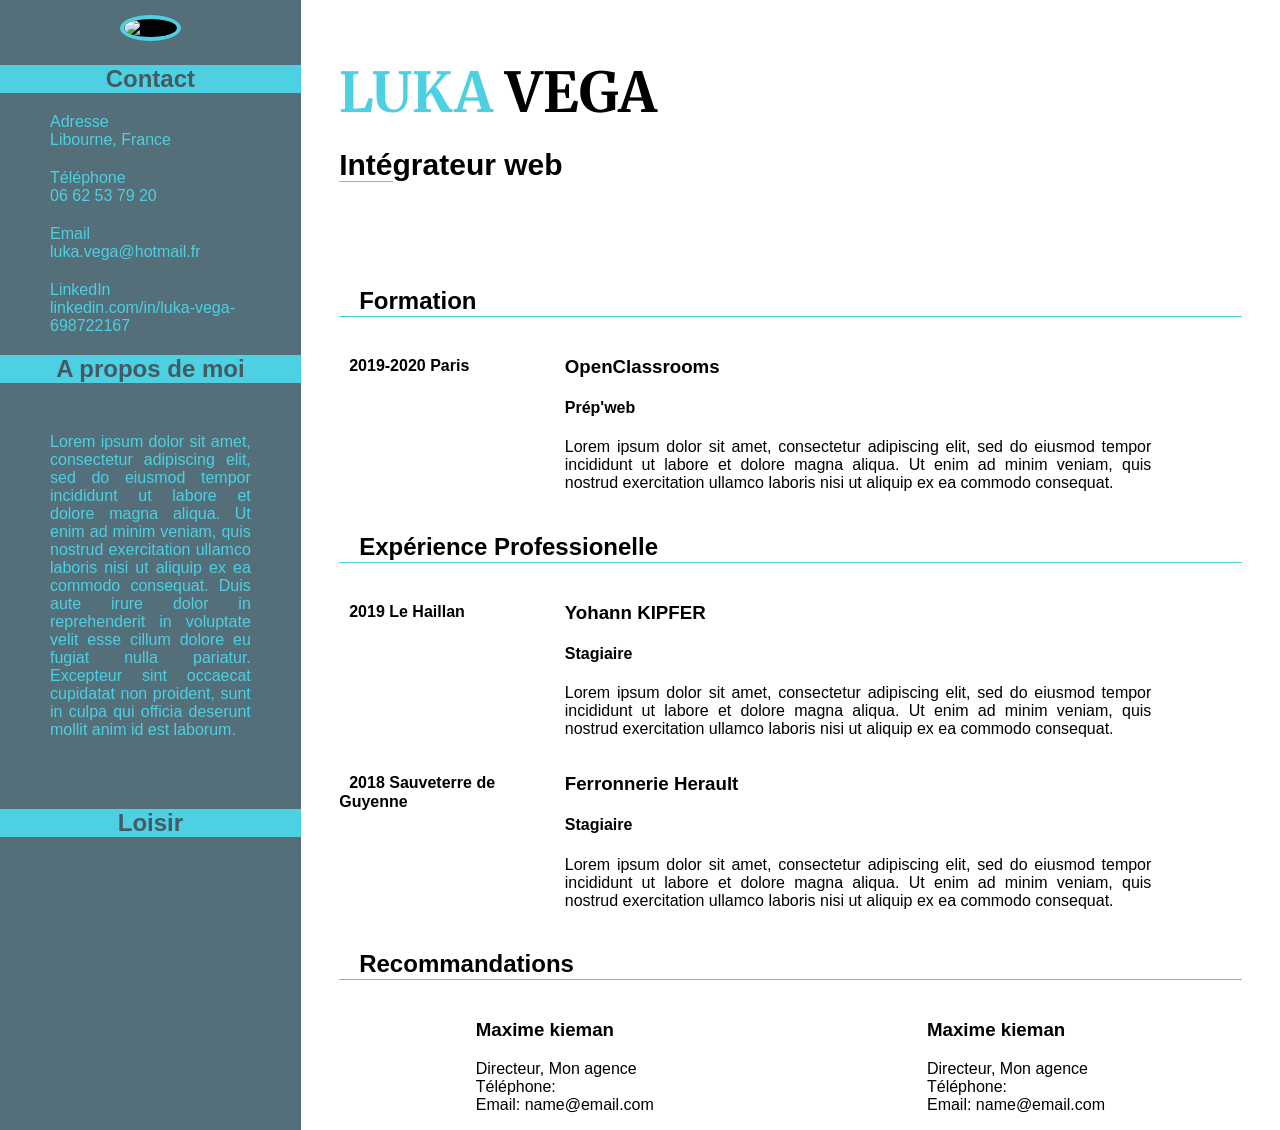
==== index.html @ 1a3b4fde "commit final10000" ====
<!DOCTYPE html>
<html>
	<head>
		<meta charset="utf-8">
		<title>Luka Vega CV</title>
		<link rel="stylesheet" href="style.css">
		<script src="https://kit.fontawesome.com/4856842eb2.js" crossorigin="anonymous"></script>
		<link href="https://fonts.googleapis.com/css?family=Merriweather&display=swap" rel="stylesheet">
		<meta name="viewport" content="width=device-width, initial-scale=1">



	</head>
	<body>
		<main>
		<section class="gauche">
			<figure id="image"><img src="Vega.jpg" alt="Véga" ></figure>
			<aside id="contact">
				<h2>Contact</h2>
				<p>Adresse<br>Libourne, France</p>
				<p>Téléphone<br>06 62 53 79 20</p>
				<p>Email<br>luka.vega@hotmail.fr</p>
				<p>LinkedIn<br>linkedin.com/in/luka-vega-698722167</p>

		    </aside>
		    <aside>
		    	<h2>A propos de moi</h2>
		    	<p>Lorem ipsum dolor sit amet, consectetur adipiscing elit, sed do eiusmod tempor incididunt ut labore et dolore magna aliqua. Ut enim ad minim veniam, quis nostrud exercitation ullamco laboris nisi ut aliquip ex ea commodo consequat. Duis aute irure dolor in reprehenderit in voluptate velit esse cillum dolore eu fugiat nulla pariatur. Excepteur sint occaecat cupidatat non proident, sunt in culpa qui officia deserunt mollit anim id est laborum.</p>
			</aside>
			<aside id="loisir">
				<h2>Loisir</h2>
				<div id="icon">
					<i class="fas fa-atom fa-4x"></i>
					<i class="fas fa-desktop fa-4x"></i>
					<i class="fas fa-gamepad fa-4x"></i>
				</div>

			</aside>



			
		</section>

		<section class="droite">
			<header class="hdroite">
				<h1><span class="h1color">LUKA</span> VEGA</h1>
				<h2><span class="h2border">Inté</span>grateur web</h2>
			</header>
			<div class="borderh2"><article id="form">
				<header>
					<h2><i class="fas fa-graduation-cap"></i>Formation</h2>
				</header>
				<div class="formation">
					<div class="date"><p><i class="far fa-dot-circle"></i>2019-2020 Paris</p></div>
					<div class="format"><h3>OpenClassrooms</h3>
					<h4>Prép'web</h4>
					<p>Lorem ipsum dolor sit amet, consectetur adipiscing elit, sed do eiusmod tempor incididunt ut labore et dolore magna aliqua. Ut enim ad minim veniam, quis nostrud exercitation ullamco laboris nisi ut aliquip ex ea commodo consequat.</p>
					</div>
				</div>
					
			</article>
			<article id="exp">
				<header>
					<h2><i class="fas fa-briefcase"></i>Expérience Professionelle</h2>
				</header>
				<div class="pro">
					<div class="pro1"><p><i class="far fa-dot-circle"></i>2019 Le Haillan</p></div>
					<div class="prof"><h3>Yohann KIPFER</h3>
					<h4>Stagiaire</h4>
					<p>Lorem ipsum dolor sit amet, consectetur adipiscing elit, sed do eiusmod tempor incididunt ut labore et dolore magna aliqua. Ut enim ad minim veniam, quis nostrud exercitation ullamco laboris nisi ut aliquip ex ea commodo consequat.</p>
					</div>
				</div>
				<div class="pro">
					<div class="pro1"><p><i class="far fa-dot-circle"></i>2018 Sauveterre de Guyenne</p></div>
					<div class="prof"><h3>Ferronnerie Herault</h3>
					<h4>Stagiaire</h4>
					<p>Lorem ipsum dolor sit amet, consectetur adipiscing elit, sed do eiusmod tempor incididunt ut labore et dolore magna aliqua. Ut enim ad minim veniam, quis nostrud exercitation ullamco laboris nisi ut aliquip ex ea commodo consequat.</p>
					</div>
				</div>
			</article>
			<article id="recom">
				<header>
					<h2><i class="fas fa-pencil-alt"></i>Recommandations</h2>
				</header>
				<div class="recom0">
				<div class="recom1">
					<h3>Maxime kieman</h3>
					<p>Directeur, Mon agence<br>Téléphone:<br>Email: name@email.com</p>
				</div>
				<div class="recom2">
					<h3>Maxime kieman</h3>
					<p>Directeur, Mon agence<br>Téléphone:<br>Email: name@email.com</p>
				</div>
			</div>
			</article>
		</div>
		</section>

	</main>
	</body>
</html>
---- style.css ----
@font-face
{ 
	font-family: 'MyWebFont';
	src: url('WebFont.eot');
	src: url('WebFont.eot?iefix') format('eot'),
	     url('WebFont.woff') format('woff'),
	     url('WebFont.ttf') format('truetype'),
	     url('WebFont.svg#webfont') format('svg');
}


/* partie gauche */

body
{
	width: 100vw;
	height: 100vh;
    margin: 0;
    overflow-x: hidden;
}

main
{
	width: 100%;
	display: flex;
}
.gauche
{
	width: 25%;
	height: auto;
	background-color: #546E7A;
	font-family: WebFont, sans-serif, Arial;

}

.gauche h2
{
	background-color: #4DD0E1;
	text-align: center;
	color: #455A64;
}

.gauche p
{
	margin: 50px 50px 50px 50px;
	text-align: justify;
	color: #4DD0E1;

}

#contact p
{
	margin: 20px 50px 20px 50px;
}

#image
{
	text-align: center;
	margin: auto;
}

img
{
	border: 4px solid #4DD0E1;
	border-radius: 100%;
	width: 60%;
	overflow: hidden;
	background-color: black;
	margin: auto;
	margin-top: 5%;
}

.fas
{
	color: #4DD0E1;
	padding-left: 20px;
}


#loisir
{
	display: flex;
	flex-direction: column;

}
#icon
{
	margin: auto;
}


/*partie droite*/

.droite
{
	width: 75%;
	margin-left: 3%;
	margin-top: 1%;
	margin-right: 3%;
	font-family: WebFont, sans-serif, Arial;


}

.droite .fas
{
	font-size: 30px;
	margin-right: 20px;
	margin-bottom: 10px;
	padding-left: 0px;
}

.hdroite h1
{
	font-size: 55px;
	font-family: Merriweather, Arial, sans-serif;
}

.h2border
{
	border-bottom: 1.5px solid #4DD0E1;
}

.hdroite h2
{
	font-size: 30px;
	margin-top: -25px;
	margin-bottom: 100px;
}

h1 .h1color
{
	color: #4DD0E1;
}

.formation, .pro
{
	display: flex;
	width: 100%;

}

.date, .pro1
{
	width: 25%;
	font-weight: bold;
}

.format, .prof
{
	width: 65%;
}

#form
{
	margin-top: 50px;
}


.format
{
	text-align: justify; 
}

.prof
{
	text-align: justify;
}



.far
{
	color: #4DD0E1;
	margin-right: 10px;
	font-size: 20px;
}

.droite .borderh2 h2
{
	border-bottom: 1.5px solid #4DD0E1;
}

#exp .pro
{
	display: flex;
}

.recom0
{
	display: flex;
	justify-content: space-around;
}




/* media queries */


@media screen and (max-width: 980px)
{
	main
	{
		flex-direction: column;
	}
	.gauche, .droite
	{
		width: 100%;
	}

	#contact p
	{
		text-align: center;
	}

	#image
	{
		width: 27%;
	}

	.droite header
	{
		text-align: center;
		margin: auto;
	}

	.droite
	{
		margin: 1%;
	}

	.droite p
	{
		font-size: 18px;
	}

	img
	{
		width: 100%;
	}


}


@media screen and (max-width: 670px)
{
	.formation, .pro, .recom0
	{
		flex-direction: column;
		align-items: center;
	}

	.droite p, h3, h4
	{
		font-size: 22px;
		text-align: center;
	}



}


@media screen and (max-width: 340px)
{

}
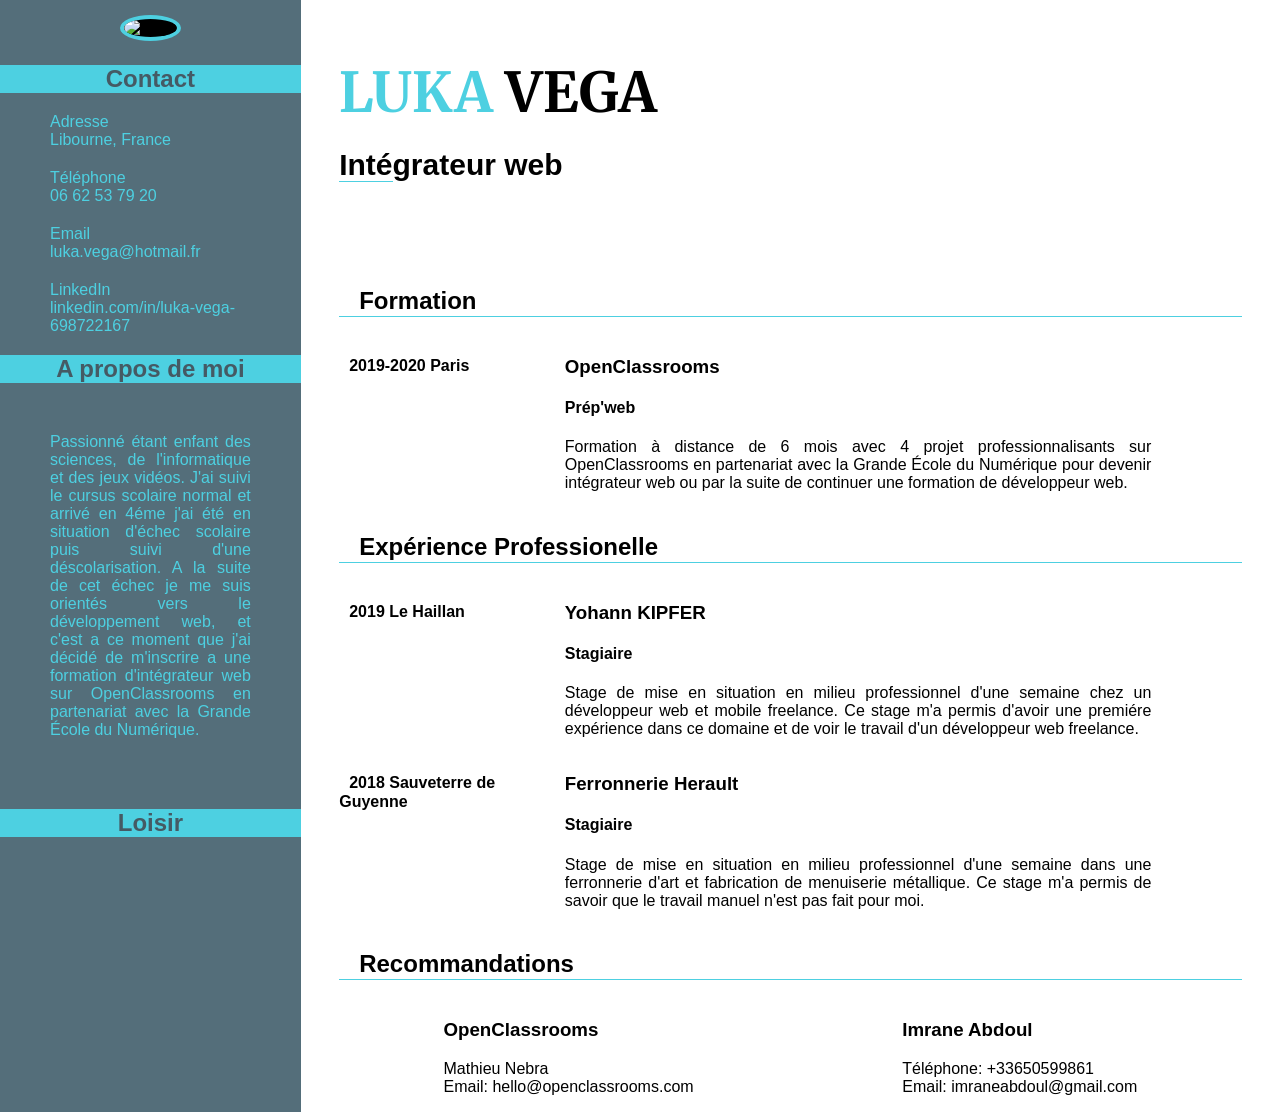
==== commit 9025a022: "commit finalX" ====
--- a/index.html
+++ b/index.html
@@ -13,21 +13,21 @@
 	</head>
 	<body>
 		<main>
-		<section class="gauche">
+		<aside class="gauche">
 			<figure id="image"><img src="Vega.jpg" alt="Véga" ></figure>
-			<aside id="contact">
+			<section id="contact">
 				<h2>Contact</h2>
 				<p>Adresse<br>Libourne, France</p>
 				<p>Téléphone<br>06 62 53 79 20</p>
 				<p>Email<br>luka.vega@hotmail.fr</p>
 				<p>LinkedIn<br>linkedin.com/in/luka-vega-698722167</p>
 
-		    </aside>
-		    <aside>
+		    </section>
+		    <section id="aprop">
 		    	<h2>A propos de moi</h2>
-		    	<p>Lorem ipsum dolor sit amet, consectetur adipiscing elit, sed do eiusmod tempor incididunt ut labore et dolore magna aliqua. Ut enim ad minim veniam, quis nostrud exercitation ullamco laboris nisi ut aliquip ex ea commodo consequat. Duis aute irure dolor in reprehenderit in voluptate velit esse cillum dolore eu fugiat nulla pariatur. Excepteur sint occaecat cupidatat non proident, sunt in culpa qui officia deserunt mollit anim id est laborum.</p>
-			</aside>
-			<aside id="loisir">
+		    	<p>Passionné étant enfant des sciences, de l'informatique et des jeux vidéos. J'ai suivi le cursus scolaire normal et arrivé en 4éme j'ai été en situation d'échec scolaire puis suivi d'une  déscolarisation. A la suite de cet échec je me suis orientés vers le développement web, et c'est a ce moment que j'ai décidé de m'inscrire a une formation d'intégrateur web sur OpenClassrooms en partenariat avec la Grande École du Numérique. </p>
+			</section>
+			<section id="loisir">
 				<h2>Loisir</h2>
 				<div id="icon">
 					<i class="fas fa-atom fa-4x"></i>
@@ -35,63 +35,69 @@
 					<i class="fas fa-gamepad fa-4x"></i>
 				</div>
 
-			</aside>
+			</section>
 
-
-
-			
-		</section>
+		</aside>
 
 		<section class="droite">
 			<header class="hdroite">
 				<h1><span class="h1color">LUKA</span> VEGA</h1>
 				<h2><span class="h2border">Inté</span>grateur web</h2>
 			</header>
-			<div class="borderh2"><article id="form">
-				<header>
+			<article id="form">
+				<div>
 					<h2><i class="fas fa-graduation-cap"></i>Formation</h2>
-				</header>
+				</div>
 				<div class="formation">
-					<div class="date"><p><i class="far fa-dot-circle"></i>2019-2020 Paris</p></div>
-					<div class="format"><h3>OpenClassrooms</h3>
-					<h4>Prép'web</h4>
-					<p>Lorem ipsum dolor sit amet, consectetur adipiscing elit, sed do eiusmod tempor incididunt ut labore et dolore magna aliqua. Ut enim ad minim veniam, quis nostrud exercitation ullamco laboris nisi ut aliquip ex ea commodo consequat.</p>
+					<div class="date">
+						<p><i class="far fa-dot-circle"></i>2019-2020 Paris</p>
+					</div>
+					<div class="format">
+						<h3>OpenClassrooms</h3>
+						<h4>Prép'web</h4>
+						<p>Formation à distance de 6 mois avec 4 projet professionnalisants sur OpenClassrooms en partenariat avec la Grande École du Numérique pour devenir intégrateur web ou par la suite de continuer une formation de développeur web.</p>
 					</div>
 				</div>
 					
 			</article>
 			<article id="exp">
-				<header>
+				<div>
 					<h2><i class="fas fa-briefcase"></i>Expérience Professionelle</h2>
-				</header>
+				</div>
 				<div class="pro">
-					<div class="pro1"><p><i class="far fa-dot-circle"></i>2019 Le Haillan</p></div>
-					<div class="prof"><h3>Yohann KIPFER</h3>
-					<h4>Stagiaire</h4>
-					<p>Lorem ipsum dolor sit amet, consectetur adipiscing elit, sed do eiusmod tempor incididunt ut labore et dolore magna aliqua. Ut enim ad minim veniam, quis nostrud exercitation ullamco laboris nisi ut aliquip ex ea commodo consequat.</p>
+					<div class="pro1">
+						<p><i class="far fa-dot-circle"></i>2019 Le Haillan</p>
+					</div>
+					<div class="prof">
+						<h3>Yohann KIPFER</h3>
+						<h4>Stagiaire</h4>
+						<p>Stage de mise en situation en milieu professionnel d'une semaine chez un développeur web et mobile freelance. Ce stage m'a permis d'avoir une premiére expérience dans ce domaine et de voir le travail d'un développeur web freelance.</p>
 					</div>
 				</div>
 				<div class="pro">
-					<div class="pro1"><p><i class="far fa-dot-circle"></i>2018 Sauveterre de Guyenne</p></div>
-					<div class="prof"><h3>Ferronnerie Herault</h3>
-					<h4>Stagiaire</h4>
-					<p>Lorem ipsum dolor sit amet, consectetur adipiscing elit, sed do eiusmod tempor incididunt ut labore et dolore magna aliqua. Ut enim ad minim veniam, quis nostrud exercitation ullamco laboris nisi ut aliquip ex ea commodo consequat.</p>
+					<div class="pro1">
+						<p><i class="far fa-dot-circle"></i>2018 Sauveterre de Guyenne</p>
+					</div>
+					<div class="prof">
+						<h3>Ferronnerie Herault</h3>
+						<h4>Stagiaire</h4>
+						<p>Stage de mise en situation en milieu professionnel d'une semaine dans une ferronnerie d'art et fabrication de menuiserie métallique. Ce stage m'a permis de savoir que le travail manuel n'est pas fait pour moi.</p>
 					</div>
 				</div>
 			</article>
 			<article id="recom">
-				<header>
+				<div>
 					<h2><i class="fas fa-pencil-alt"></i>Recommandations</h2>
-				</header>
+				</div>
 				<div class="recom0">
-				<div class="recom1">
-					<h3>Maxime kieman</h3>
-					<p>Directeur, Mon agence<br>Téléphone:<br>Email: name@email.com</p>
-				</div>
-				<div class="recom2">
-					<h3>Maxime kieman</h3>
-					<p>Directeur, Mon agence<br>Téléphone:<br>Email: name@email.com</p>
-				</div>
+					<div class="recom1">
+						<h3>OpenClassrooms</h3>
+						<p>Mathieu Nebra<br>Email: hello@openclassrooms.com</p>
+					</div>
+					<div class="recom2">
+						<h3>Imrane Abdoul</h3>
+						<p>Téléphone: +33650599861<br>Email: imraneabdoul@gmail.com</p>
+					</div>
 			</div>
 			</article>
 		</div>
--- a/style.css
+++ b/style.css
@@ -59,6 +59,7 @@
 	margin: auto;
 }
 
+
 img
 {
 	border: 4px solid #4DD0E1;
@@ -176,7 +177,7 @@
 	font-size: 20px;
 }
 
-.droite .borderh2 h2
+.droite article h2
 {
 	border-bottom: 1.5px solid #4DD0E1;
 }
@@ -258,6 +259,10 @@
 		text-align: center;
 	}
 
+	.pro1
+	{
+		width: 90%;
+	}
 
 
 }
@@ -265,23 +270,26 @@
 
 @media screen and (max-width: 340px)
 {
-
-}
-
-
-
-
-
-
-
-
-
-
-
-
-
-
-
-
-
-
+	h1
+	{
+		font-size: 50px;
+	}
+}
+
+
+
+
+
+
+
+
+
+
+
+
+
+
+
+
+
+
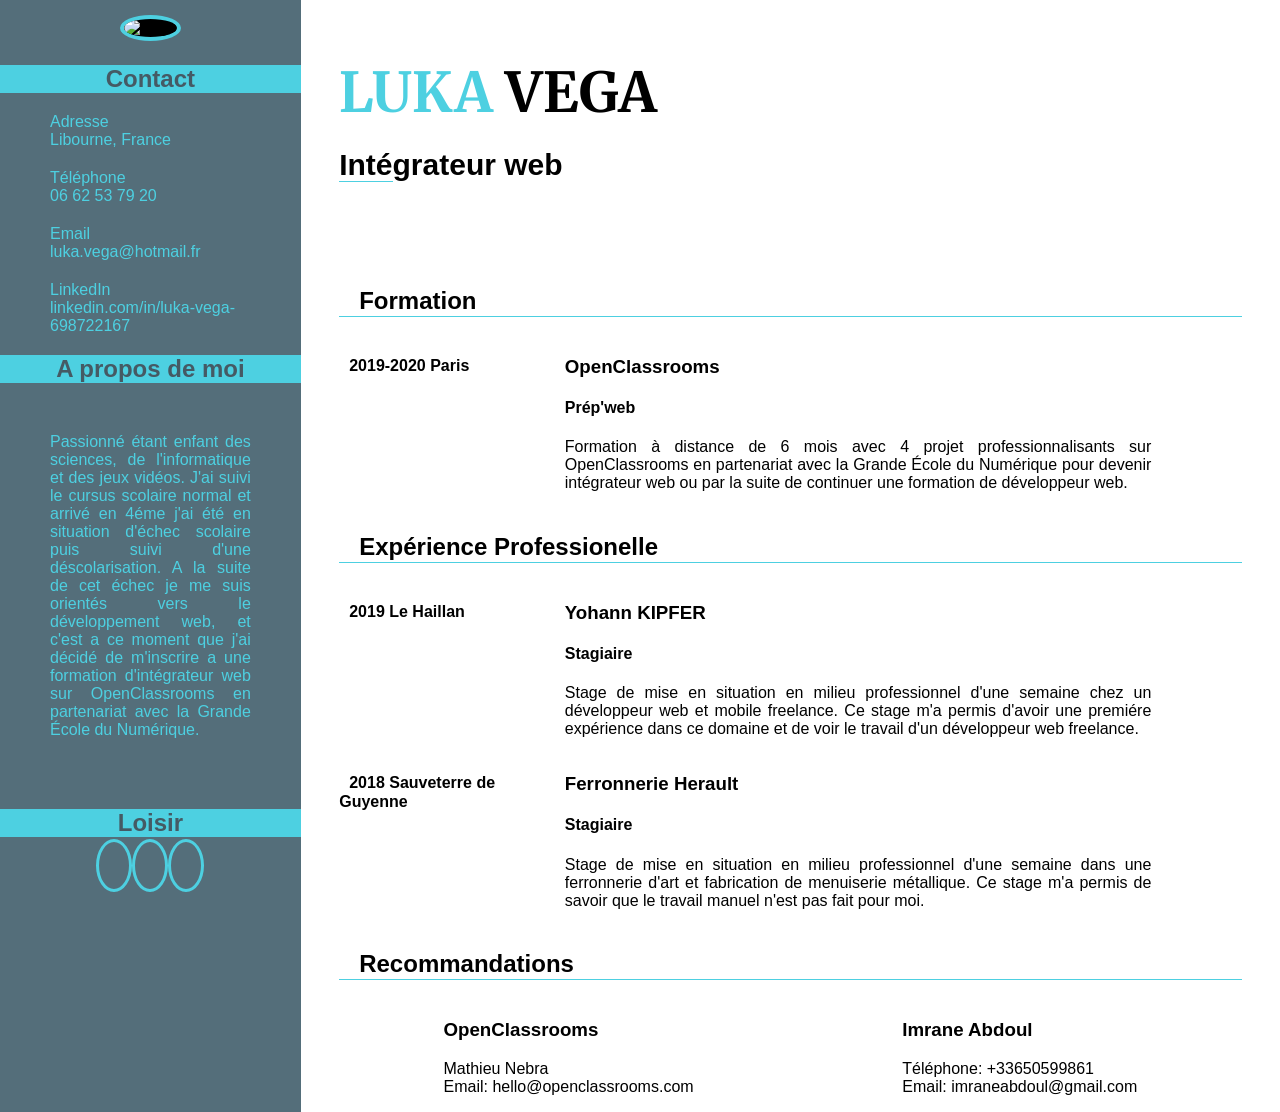
==== commit df702a28: "commit final9" ====
--- a/index.html
+++ b/index.html
@@ -1,5 +1,5 @@
 <!DOCTYPE html>
-<html>
+<html lang="fr">
 	<head>
 		<meta charset="utf-8">
 		<title>Luka Vega CV</title>
@@ -30,9 +30,9 @@
 			<section id="loisir">
 				<h2>Loisir</h2>
 				<div id="icon">
-					<i class="fas fa-atom fa-4x"></i>
-					<i class="fas fa-desktop fa-4x"></i>
-					<i class="fas fa-gamepad fa-4x"></i>
+					<i class="fas fa-atom fa-3x"></i>
+					<i class="fas fa-desktop fa-3x"></i>
+					<i class="fas fa-gamepad fa-3x"></i>
 				</div>
 
 			</section>
@@ -100,7 +100,6 @@
 					</div>
 			</div>
 			</article>
-		</div>
 		</section>
 
 	</main>
--- a/style.css
+++ b/style.css
@@ -71,10 +71,14 @@
 	margin-top: 5%;
 }
 
-.fas
-{
-	color: #4DD0E1;
-	padding-left: 20px;
+.gauche .fas
+{
+	color: #4DD0E1;
+	padding-left: auto;
+	border: 3px solid ;
+	border-radius: 50%;
+	padding: 15px;
+
 }
 
 
@@ -109,6 +113,7 @@
 	margin-right: 20px;
 	margin-bottom: 10px;
 	padding-left: 0px;
+	color: #4DD0E1;
 }
 
 .hdroite h1
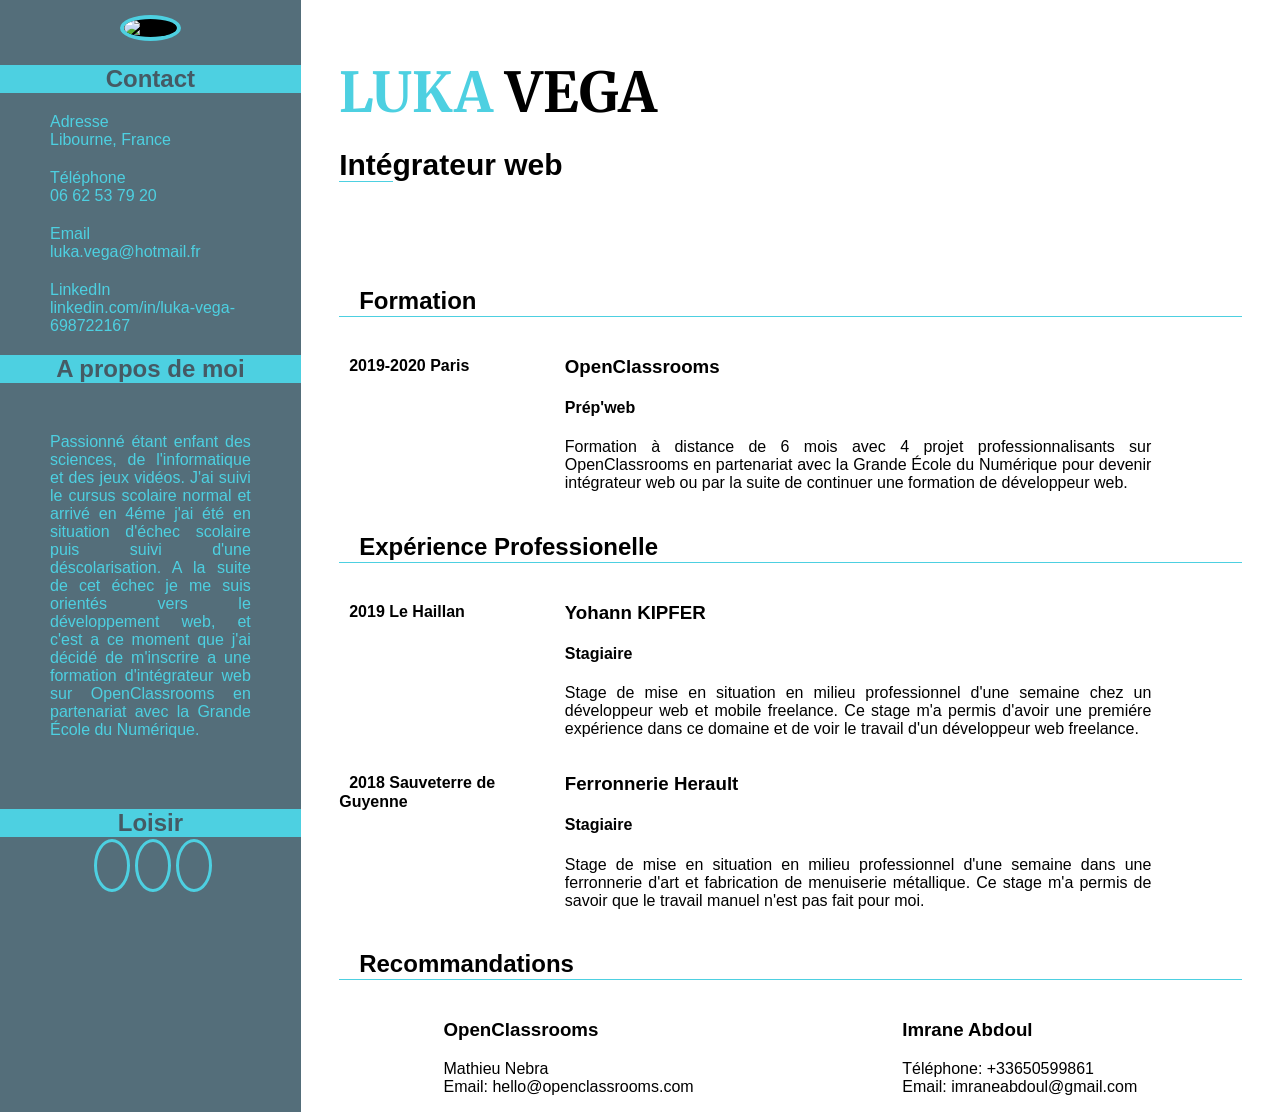
==== commit afa6e408: "Update index.html" ====
--- a/index.html
+++ b/index.html
@@ -30,9 +30,9 @@
 			<section id="loisir">
 				<h2>Loisir</h2>
 				<div id="icon">
-					<i class="fas fa-atom fa-3x"></i>
-					<i class="fas fa-desktop fa-3x"></i>
-					<i class="fas fa-gamepad fa-3x"></i>
+					<div><i class="fas fa-atom fa-3x"></i></div>
+					<div><i class="fas fa-desktop fa-3x"></i></div>
+					<div><i class="fas fa-gamepad fa-3x"></i></div>
 				</div>
 
 			</section>
--- a/style.css
+++ b/style.css
@@ -78,6 +78,7 @@
 	border: 3px solid ;
 	border-radius: 50%;
 	padding: 15px;
+	margin-left: 5px;
 
 }
 
@@ -91,6 +92,7 @@
 #icon
 {
 	margin: auto;
+	display: flex;
 }
 
 
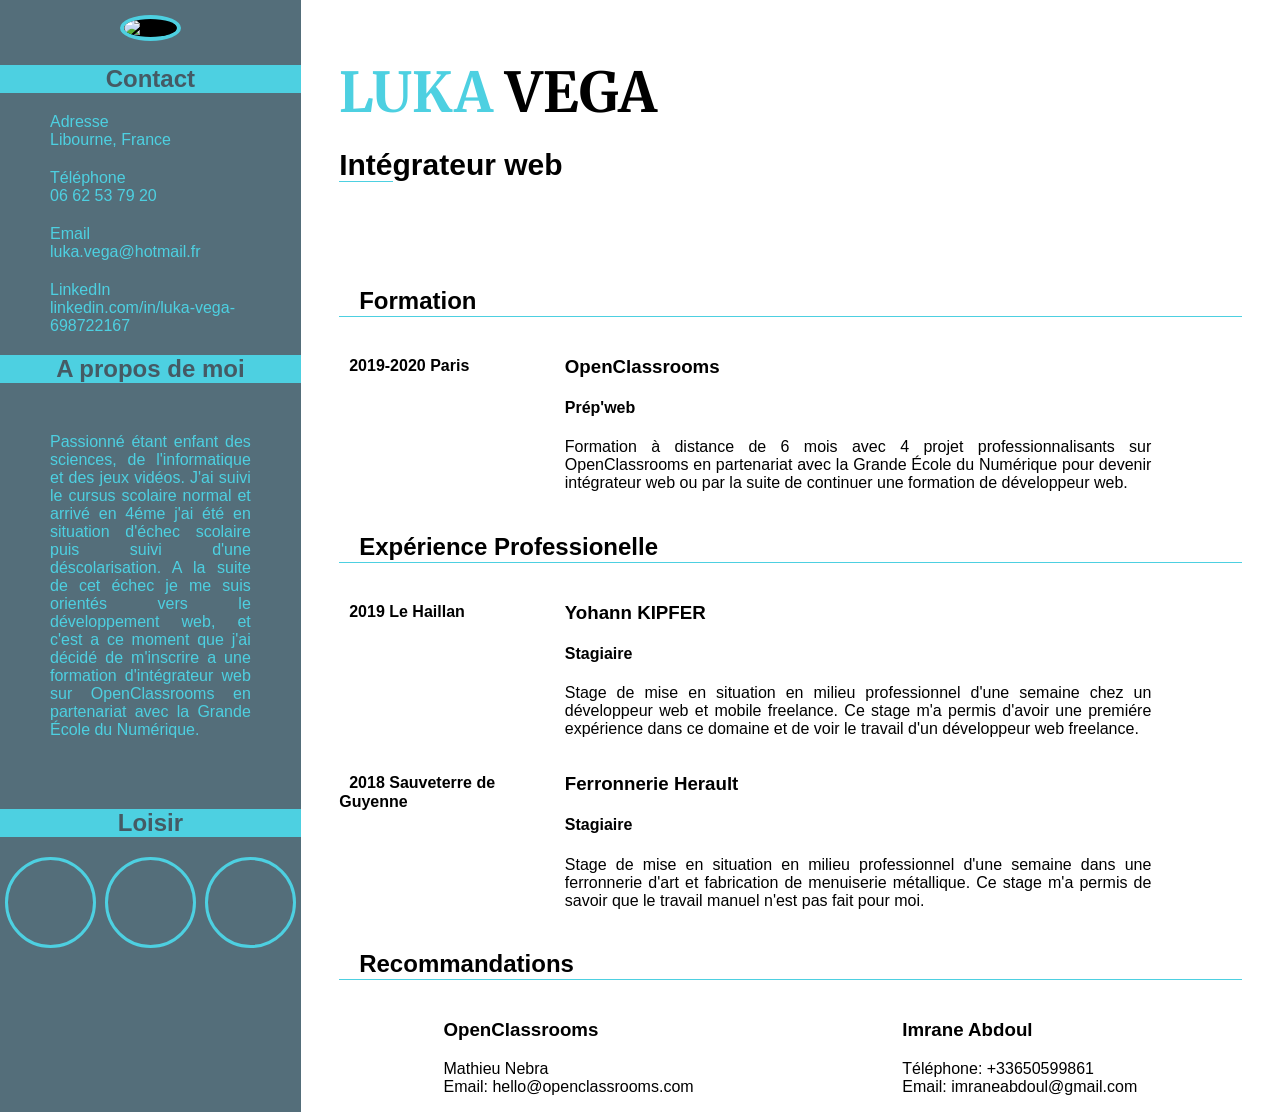
==== commit cb521682: "enfin" ====
--- a/index.html
+++ b/index.html
@@ -30,9 +30,9 @@
 			<section id="loisir">
 				<h2>Loisir</h2>
 				<div id="icon">
-					<div><i class="fas fa-atom fa-3x"></i></div>
-					<div><i class="fas fa-desktop fa-3x"></i></div>
-					<div><i class="fas fa-gamepad fa-3x"></i></div>
+					<div class="atom"><i class="fas fa-atom fa-3x"></i></div>
+					<div class="desktop"><i class="fas fa-desktop fa-3x"></i></div>
+					<div class="gamepad"><i class="fas fa-gamepad fa-3x"></i></div>
 				</div>
 
 			</section>
--- a/style.css
+++ b/style.css
@@ -71,17 +71,6 @@
 	margin-top: 5%;
 }
 
-.gauche .fas
-{
-	color: #4DD0E1;
-	padding-left: auto;
-	border: 3px solid ;
-	border-radius: 50%;
-	padding: 15px;
-	margin-left: 5px;
-
-}
-
 
 #loisir
 {
@@ -89,12 +78,45 @@
 	flex-direction: column;
 
 }
+
+#icon i
+{
+	margin: auto;
+	color: #4DD0E1;
+	font-size: 55px;
+}
+
 #icon
 {
-	margin: auto;
-	display: flex;
-}
-
+	display: flex;
+	justify-content: space-around;
+}
+.atom
+{
+	width: 85px;
+	height: 85px;
+	border: 3px solid #4DD0E1;
+	border-radius: 100%;
+	display: flex;
+}
+
+.desktop
+{
+	width: 85px;
+	height: 85px;
+	border: 3px solid #4DD0E1;
+	border-radius: 100%;
+	display: flex;
+}
+
+.gamepad
+{
+	width: 85px;
+	height: 85px;
+	border: 3px solid #4DD0E1;
+	border-radius: 100%;
+	display: flex;
+}
 
 /*partie droite*/
 
